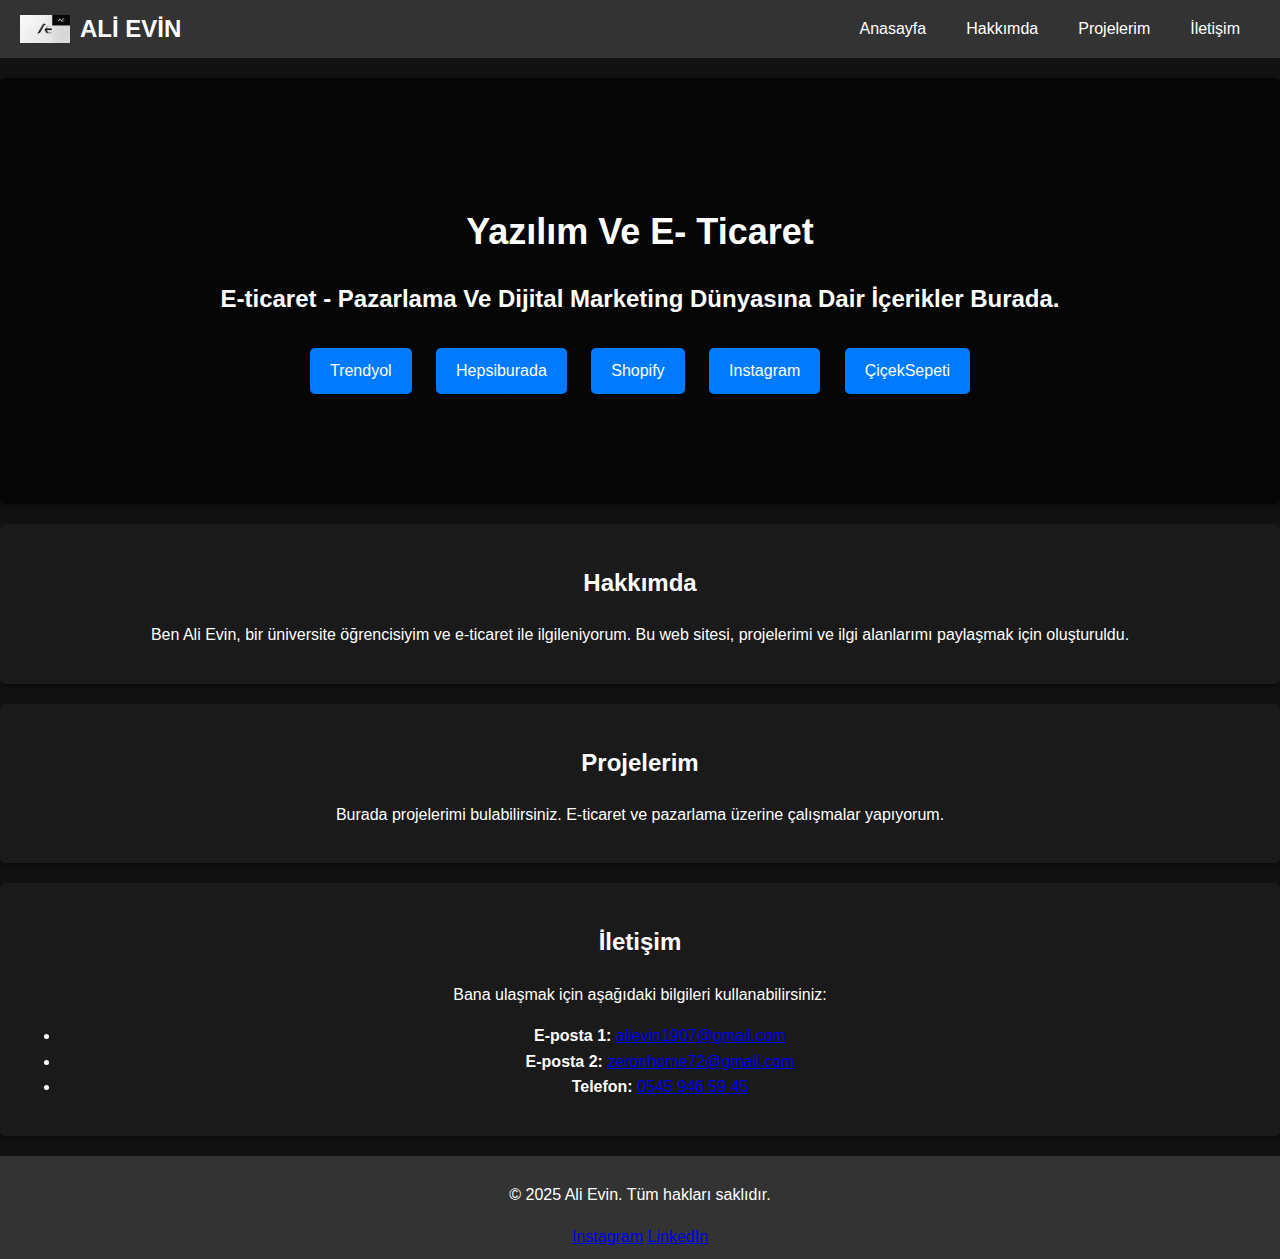
==== por.html @ 86c7e51a "Add files via upload" ====
<!DOCTYPE html>
<html lang="tr">
<head>
    <meta charset="UTF-8">
    <meta name="viewport" content="width=device-width, initial-scale=1.0">
    <title>Ali Evin - Kişisel Web Sitesi</title>
    <link rel="stylesheet" href="style.css">
    <style>
        /* Genel Ayarlar */
        body {
            font-family: Arial, sans-serif;
            line-height: 1.6;
            background-color: #121212; /* Genel koyu arka plan */
            color: #fff; /* Beyaz metin rengi */
            margin: 0;
            padding: 0;
        }

        /* Header */
        header {
            display: flex;
            justify-content: space-between; /* Logo ve menü arasında boşluk bırakır */
            align-items: center;
            padding: 10px 20px;
            background-color: #333; /* Arka plan rengi */
            color: #fff; /* Metin rengi */
            position: relative; /* Konumlandırma için gerekli */
        }

        /* Logo (Sol Üst Köşe) */
        header .logo {
            display: flex;
            align-items: center; /* Logo ve yazıyı hizalar */
            font-size: 24px;
            font-weight: bold;
        }

        header .logo img {
            
            width: 50px; /* Logonun genişliği */
            height: auto; /* Oranlı yükseklik */
            margin-right: 10px; /* Yazı ile logo arasındaki boşluk */
        }

        /* Navigation (Sağ Üst Köşe) */
        header .nav-links {
            list-style: none;
            display: flex;
            margin: 0;
            padding: 0;
        }

        header .nav-links li {
            margin: 0 10px;
        }

        header .nav-links a {
            color: #fff;
            text-decoration: none;
            font-size: 16px;
            padding: 5px 10px;
            border-radius: 5px;
            transition: background-color 0.3s ease;
        }

        header .nav-links a:hover {
            background-color: #555; /* Hover efekti */
        }

         /*  Anasayfa Koyu Arka Plan */
        <img  alt="E-ticaret Görseli" class="anasayfa-resim">
        #anasayfa {
            background: linear-gradient(rgba(0, 0, 0, 0.01), rgba(0, 0, 0, 0.7)),
                        url('arkaplan2.jpg') no-repeat center center/cover;
            color: #fff;
            padding: 100px 20px;
            text-align: center;
        }
        

        #anasayfa h1 {
            font-size: 36px;
            margin-bottom: 10px;
        }

        #anasayfa .links a {
            display: inline-block;
            margin: 10px;
            padding: 10px 20px;
            background-color: #007BFF;
            color: #fff;
            text-decoration: none;
            border-radius: 5px;
        }

        #anasayfa .links a:hover {
            background-color: #0056b3;
        }

        /* Diğer Bölümler */
        .section {
            padding: 20px;
            text-align: center;
            background-color: #1a1a1a; /* Koyu gri arka plan */
            margin: 20px 0;
            border-radius: 5px;
            box-shadow: 0 2px 5px rgba(0, 0, 0, 0.5);
        }

        /* Footer */
        footer {
            text-align: center;
            padding: 10px;
            background-color: #333;
            color: #fff;
            margin-top: 20px;
        }
    </style>
</head>
<body>
    <!-- Header -->
    <header>
        <div class="logo">
            <img src="logo.jpeg" alt="logo"> <!-- Logonuzun dosya adı -->
            ALİ EVİN
        </div>
        <nav>
            <ul class="nav-links">
                <li><a href="#anasayfa">Anasayfa</a></li>
                <li><a href="#hakkimda">Hakkımda</a></li>
                <li><a href="#projelerim">Projelerim</a></li>
                <li><a href="#iletisim">İletişim</a></li>
            </ul>
        </nav>
    </header>

    <!-- Anasayfa -->
    <section id="anasayfa" class="section">
        <h1>Yazılım Ve E- Ticaret </h1>
        <h2>E-ticaret - Pazarlama Ve Dijital Marketing Dünyasına Dair İçerikler Burada.</h2>
        <div class="links">
            <a href="https://www.trendyol.com/magaza/zeron-spor-m-849074?sst=0" target="_blank">Trendyol</a>
            <a href="https://www.hepsiburada.com/magaza/zeron-spor" target="_blank">Hepsiburada</a>
            <a href="https://zeronstore.com" target="_blank">Shopify</a>
            <a href="https://www.instagram.com/_formaland/" target="_blank">Instagram</a>
            <a href="https://www.ciceksepeti.com/d/tum-urunler?storeid=1500073693" target="_blank">ÇiçekSepeti</a>
        </div>
    </section>

    <!-- Hakkımda -->
    <section id="hakkimda" class="section">
        <h2>Hakkımda</h2>
        <p>Ben Ali Evin, bir üniversite öğrencisiyim ve e-ticaret ile ilgileniyorum. Bu web sitesi, projelerimi ve ilgi alanlarımı paylaşmak için oluşturuldu.</p>
    </section>

    <!-- Projelerim -->
    <section id="projelerim" class="section">
        <h2>Projelerim</h2>
        <p>Burada projelerimi bulabilirsiniz. E-ticaret ve pazarlama üzerine çalışmalar yapıyorum.</p>
    </section>

    <!-- İletişim -->
    <section id="iletisim" class="section">
        <h2>İletişim</h2>
        <p>Bana ulaşmak için aşağıdaki bilgileri kullanabilirsiniz:</p>
        <ul class="contact-info">
            <li><strong>E-posta 1:</strong> <a href="mailto:alievin1907@gmail.com">alievin1907@gmail.com</a></li>
            <li><strong>E-posta 2:</strong> <a href="mailto:zeronhome72@gmail.com">zeronhome72@gmail.com</a></li>
            <li><strong>Telefon:</strong> <a href="tel:+905459465945">0545 946 59 45</a></li>
        </ul>
    </section>

    <!-- Footer -->
    <footer>
        <p>&copy; 2025 Ali Evin. Tüm hakları saklıdır.</p>
        <div class="social-icons">
            <a href="https://www.instagram.com/_formaland/" target="_blank">Instagram</a>
            <a href="https://www.linkedin.com" target="_blank">LinkedIn</a>
        </div>
    </footer>
</html>
---- style.css ----
/* Genel Ayarlar */
body {
    font-family: Arial, sans-serif;
    line-height: 1.6;
    background-color: #121212; /* Genel koyu arka plan */
    color: #fff; /* Beyaz metin rengi */
    margin: 0;
    padding: 0;
}

/* Header */
header {
    display: flex;
    justify-content: space-between; /* Logo ve menü arasında boşluk bırakır */
    align-items: center;
    padding: 10px 20px;
    background-color: #333; /* Arka plan rengi */
    color: #fff; /* Metin rengi */
    position: relative; /* Konumlandırma için gerekli */
}

/* Logo (Sol Üst Köşe) */
header .logo {
    display: flex;
    align-items: center; /* Logo ve yazıyı hizalar */
    font-size: 24px;
    font-weight: bold;
}

header .logo img {
    width: 50px; /* Logonun genişliği */
    height: auto; /* Oranlı yükseklik */
    margin-right: 10px; /* Yazı ile logo arasındaki boşluk */
}

/* Navigation (Sağ Üst Köşe) */
header .nav-links {
    list-style: none;
    display: flex;
    margin: 0;
    padding: 0;
}

header .nav-links li {
    margin: 0 10px;
}

header .nav-links a {
    color: #fff;
    text-decoration: none;
    font-size: 16px;
    padding: 5px 10px;
    border-radius: 5px;
    transition: background-color 0.3s ease;
}

header .nav-links a:hover {
    background-color: #555; /* Hover efekti */
}

/* Anasayfa Koyu Arka Plan */
#anasayfa {
    background: linear-gradient(rgba(0, 0, 0, 0.7), rgba(0, 0, 0, 0.7)), 
                url('https://source.unsplash.com/1200x400/?ecommerce') no-repeat center center/cover;
    color: #fff;
    padding: 100px 20px;
    text-align: center;
}

#anasayfa h1 {
    font-size: 36px;
    margin-bottom: 10px;
}

#anasayfa .links a {
    display: inline-block;
    margin: 10px;
    padding: 10px 20px;
    background-color: #007BFF;
    color: #fff;
    text-decoration: none;
    border-radius: 5px;
}

#anasayfa .links a:hover {
    background-color: #0056b3;
}

/* Diğer Bölümler */
.section {
    padding: 20px;
    text-align: center;
    background-color: #1a1a1a; /* Koyu gri arka plan */
    margin: 20px 0;
    border-radius: 5px;
    box-shadow: 0 2px 5px rgba(0, 0, 0, 0.5);
}

/* Footer */
footer {
    text-align: center;
    padding: 10px;
    background-color: #333;
    color: #fff;
    margin-top: 20px;
}
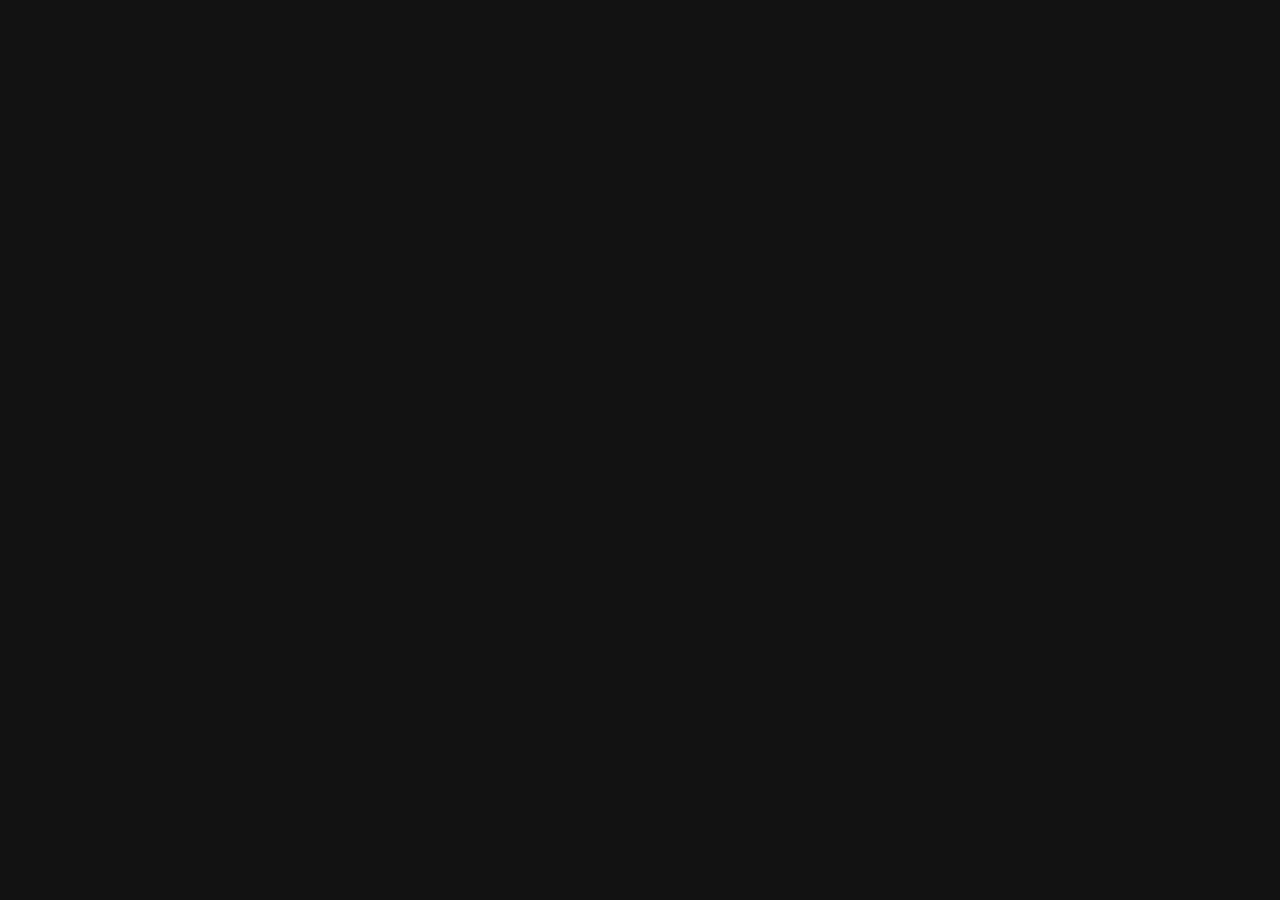
==== commit 076d65e9: "Update por.html" ====
--- a/por.html
+++ b/por.html
@@ -115,7 +115,7 @@
             color: #fff;
             margin-top: 20px;
         }
-    </style>
+    
 </head>
 <body>
     <!-- Header -->
@@ -178,4 +178,4 @@
             <a href="https://www.linkedin.com" target="_blank">LinkedIn</a>
         </div>
     </footer>
-</html>+</html>
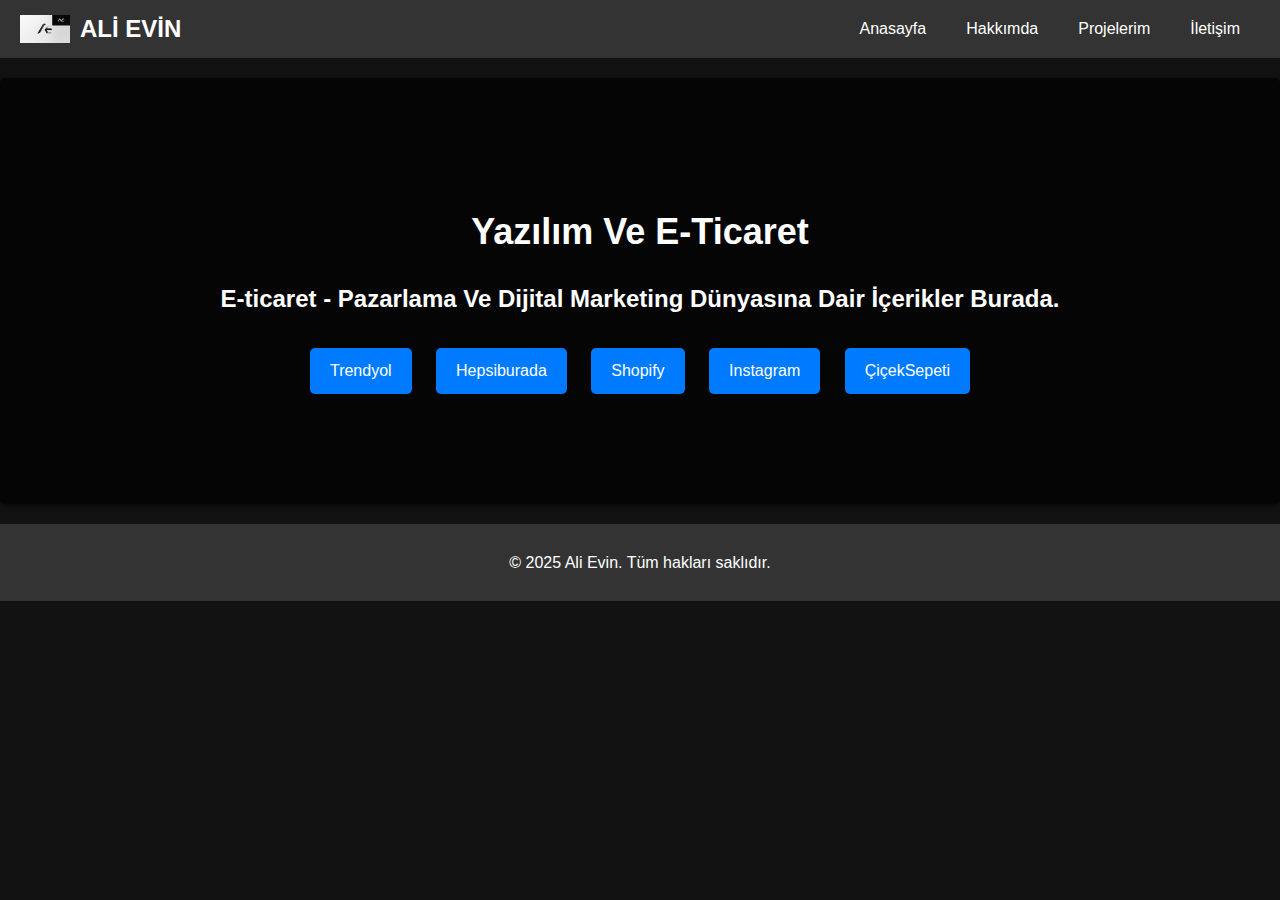
==== commit 817aaa97: "Update por.html" ====
--- a/por.html
+++ b/por.html
@@ -6,122 +6,14 @@
     <title>Ali Evin - Kişisel Web Sitesi</title>
     <link rel="stylesheet" href="style.css">
     <style>
-        /* Genel Ayarlar */
-        body {
-            font-family: Arial, sans-serif;
-            line-height: 1.6;
-            background-color: #121212; /* Genel koyu arka plan */
-            color: #fff; /* Beyaz metin rengi */
-            margin: 0;
-            padding: 0;
-        }
-
-        /* Header */
-        header {
-            display: flex;
-            justify-content: space-between; /* Logo ve menü arasında boşluk bırakır */
-            align-items: center;
-            padding: 10px 20px;
-            background-color: #333; /* Arka plan rengi */
-            color: #fff; /* Metin rengi */
-            position: relative; /* Konumlandırma için gerekli */
-        }
-
-        /* Logo (Sol Üst Köşe) */
-        header .logo {
-            display: flex;
-            align-items: center; /* Logo ve yazıyı hizalar */
-            font-size: 24px;
-            font-weight: bold;
-        }
-
-        header .logo img {
-            
-            width: 50px; /* Logonun genişliği */
-            height: auto; /* Oranlı yükseklik */
-            margin-right: 10px; /* Yazı ile logo arasındaki boşluk */
-        }
-
-        /* Navigation (Sağ Üst Köşe) */
-        header .nav-links {
-            list-style: none;
-            display: flex;
-            margin: 0;
-            padding: 0;
-        }
-
-        header .nav-links li {
-            margin: 0 10px;
-        }
-
-        header .nav-links a {
-            color: #fff;
-            text-decoration: none;
-            font-size: 16px;
-            padding: 5px 10px;
-            border-radius: 5px;
-            transition: background-color 0.3s ease;
-        }
-
-        header .nav-links a:hover {
-            background-color: #555; /* Hover efekti */
-        }
-
-         /*  Anasayfa Koyu Arka Plan */
-        <img  alt="E-ticaret Görseli" class="anasayfa-resim">
-        #anasayfa {
-            background: linear-gradient(rgba(0, 0, 0, 0.01), rgba(0, 0, 0, 0.7)),
-                        url('arkaplan2.jpg') no-repeat center center/cover;
-            color: #fff;
-            padding: 100px 20px;
-            text-align: center;
-        }
-        
-
-        #anasayfa h1 {
-            font-size: 36px;
-            margin-bottom: 10px;
-        }
-
-        #anasayfa .links a {
-            display: inline-block;
-            margin: 10px;
-            padding: 10px 20px;
-            background-color: #007BFF;
-            color: #fff;
-            text-decoration: none;
-            border-radius: 5px;
-        }
-
-        #anasayfa .links a:hover {
-            background-color: #0056b3;
-        }
-
-        /* Diğer Bölümler */
-        .section {
-            padding: 20px;
-            text-align: center;
-            background-color: #1a1a1a; /* Koyu gri arka plan */
-            margin: 20px 0;
-            border-radius: 5px;
-            box-shadow: 0 2px 5px rgba(0, 0, 0, 0.5);
-        }
-
-        /* Footer */
-        footer {
-            text-align: center;
-            padding: 10px;
-            background-color: #333;
-            color: #fff;
-            margin-top: 20px;
-        }
-    
+        /* CSS kodlarınızı buraya taşıyın */
+    </style>
 </head>
 <body>
     <!-- Header -->
     <header>
         <div class="logo">
-            <img src="logo.jpeg" alt="logo"> <!-- Logonuzun dosya adı -->
+            <img src="logo.jpeg" alt="logo">
             ALİ EVİN
         </div>
         <nav>
@@ -136,7 +28,7 @@
 
     <!-- Anasayfa -->
     <section id="anasayfa" class="section">
-        <h1>Yazılım Ve E- Ticaret </h1>
+        <h1>Yazılım Ve E-Ticaret</h1>
         <h2>E-ticaret - Pazarlama Ve Dijital Marketing Dünyasına Dair İçerikler Burada.</h2>
         <div class="links">
             <a href="https://www.trendyol.com/magaza/zeron-spor-m-849074?sst=0" target="_blank">Trendyol</a>
@@ -147,35 +39,9 @@
         </div>
     </section>
 
-    <!-- Hakkımda -->
-    <section id="hakkimda" class="section">
-        <h2>Hakkımda</h2>
-        <p>Ben Ali Evin, bir üniversite öğrencisiyim ve e-ticaret ile ilgileniyorum. Bu web sitesi, projelerimi ve ilgi alanlarımı paylaşmak için oluşturuldu.</p>
-    </section>
-
-    <!-- Projelerim -->
-    <section id="projelerim" class="section">
-        <h2>Projelerim</h2>
-        <p>Burada projelerimi bulabilirsiniz. E-ticaret ve pazarlama üzerine çalışmalar yapıyorum.</p>
-    </section>
-
-    <!-- İletişim -->
-    <section id="iletisim" class="section">
-        <h2>İletişim</h2>
-        <p>Bana ulaşmak için aşağıdaki bilgileri kullanabilirsiniz:</p>
-        <ul class="contact-info">
-            <li><strong>E-posta 1:</strong> <a href="mailto:alievin1907@gmail.com">alievin1907@gmail.com</a></li>
-            <li><strong>E-posta 2:</strong> <a href="mailto:zeronhome72@gmail.com">zeronhome72@gmail.com</a></li>
-            <li><strong>Telefon:</strong> <a href="tel:+905459465945">0545 946 59 45</a></li>
-        </ul>
-    </section>
-
     <!-- Footer -->
     <footer>
         <p>&copy; 2025 Ali Evin. Tüm hakları saklıdır.</p>
-        <div class="social-icons">
-            <a href="https://www.instagram.com/_formaland/" target="_blank">Instagram</a>
-            <a href="https://www.linkedin.com" target="_blank">LinkedIn</a>
-        </div>
     </footer>
+</body>
 </html>
